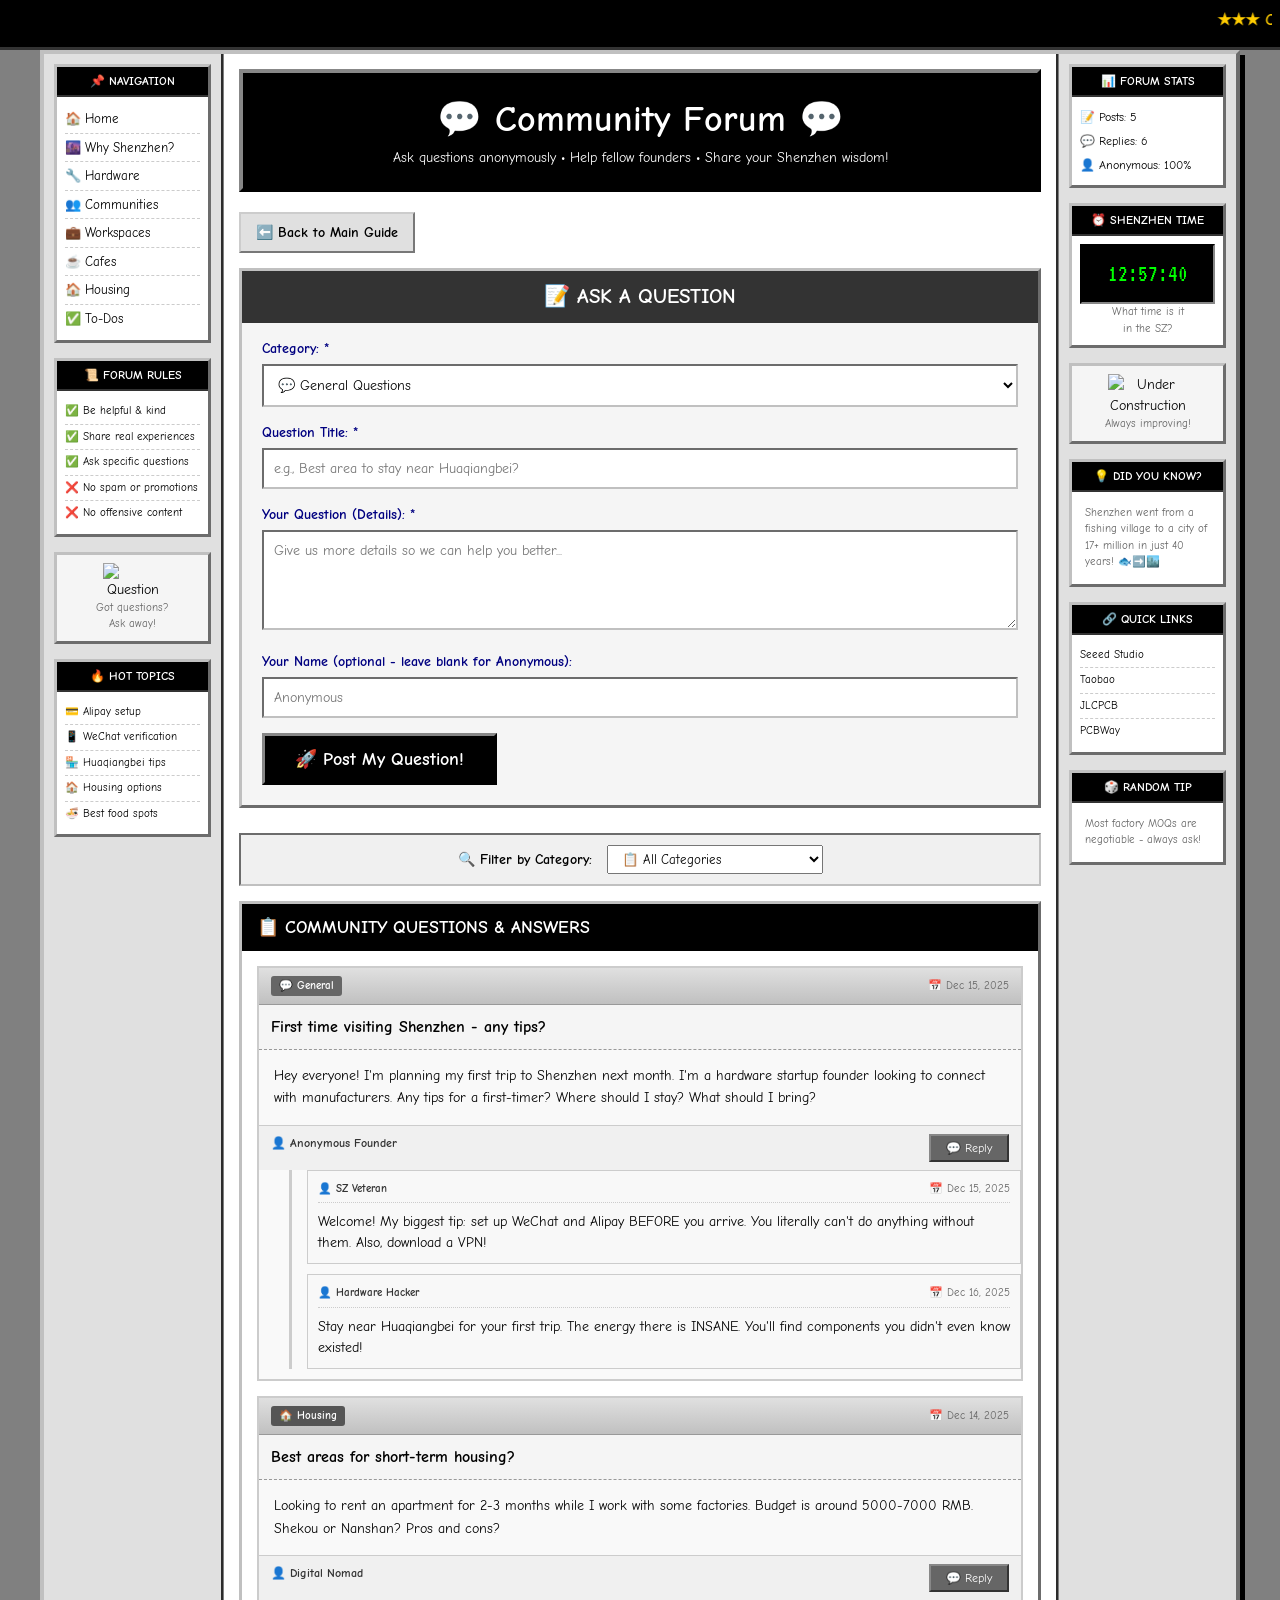
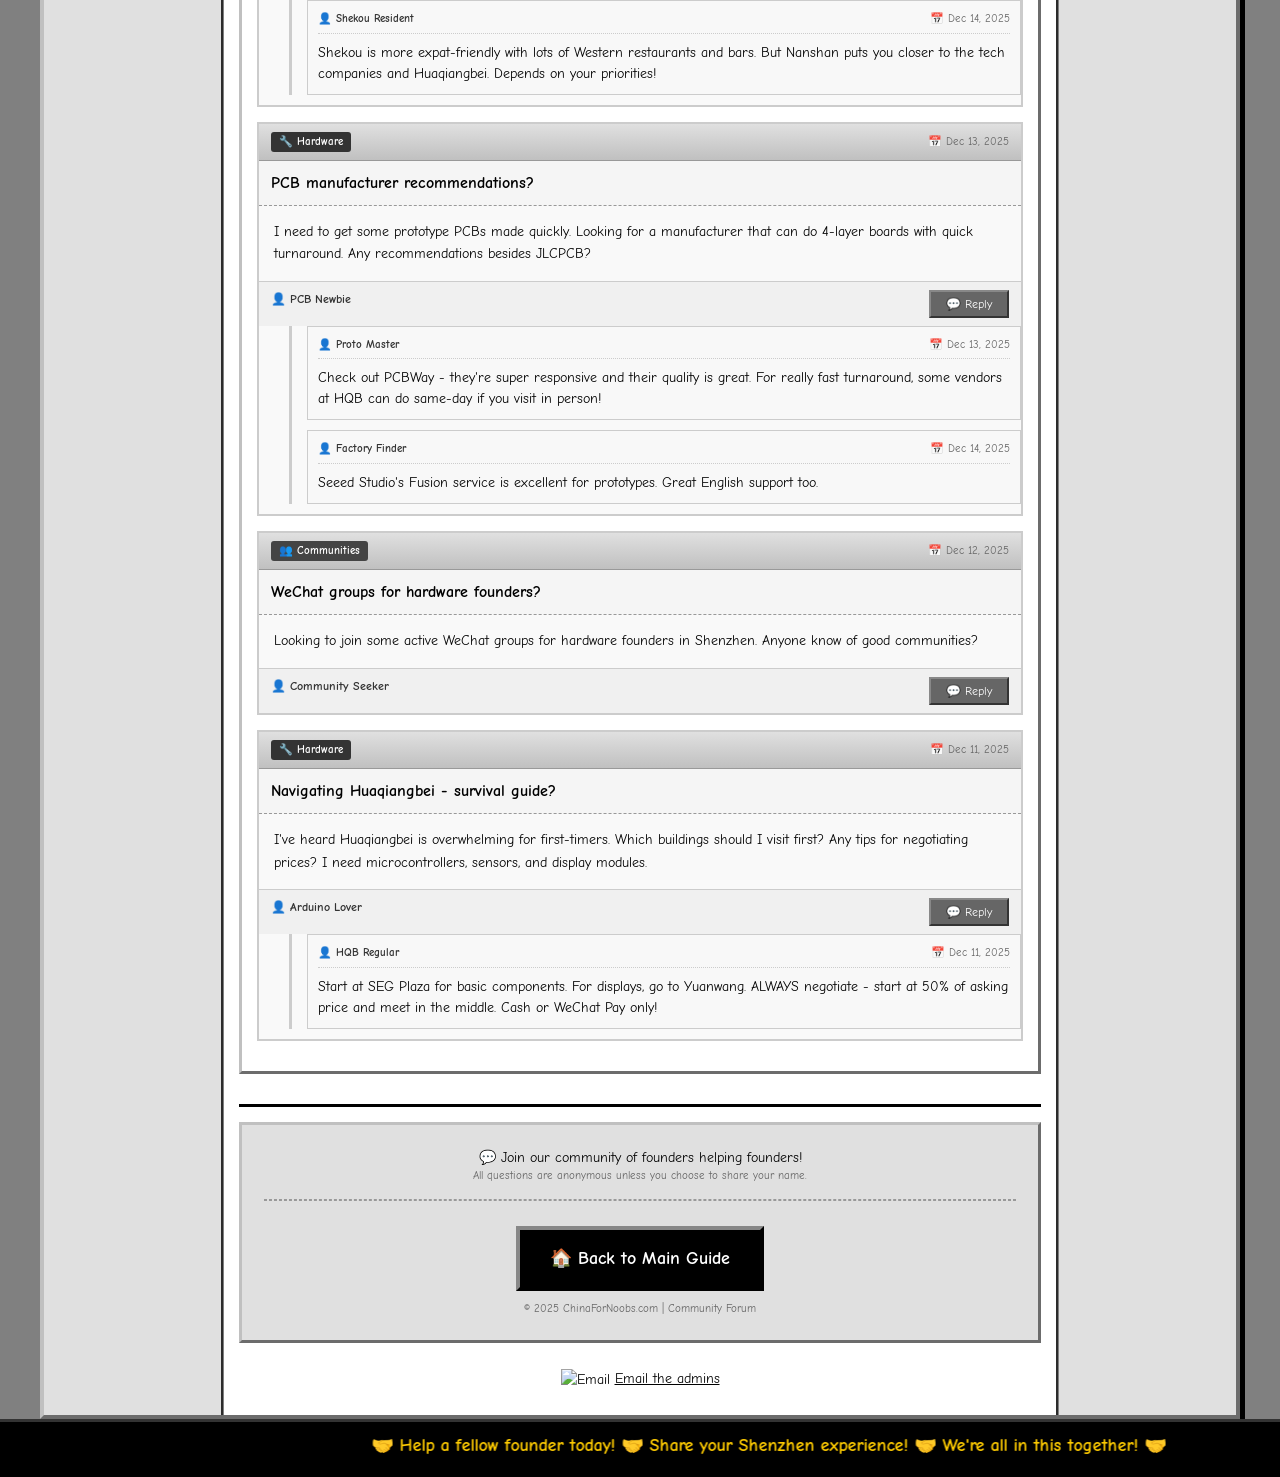
==== community.html @ 52471a55 "initial commit" ====
<!DOCTYPE html>
<html lang="en">
<head>
    <meta charset="UTF-8">
    <meta name="viewport" content="width=device-width, initial-scale=1.0">
    <title>💬 ChinaForNoobs Forum - Ask Questions Anonymously!</title>
    <link rel="stylesheet" href="style.css">
    <!-- Google tag (gtag.js) -->
    <script async src="https://www.googletagmanager.com/gtag/js?id=G-B983FGTJJH"></script>
    <script>
      window.dataLayer = window.dataLayer || [];
      function gtag(){dataLayer.push(arguments);}
      gtag('js', new Date());
      gtag('config', 'G-B983FGTJJH');
    </script>
</head>
<body>
    <!-- Classic 90s Header -->
    <div class="header-banner">
        <marquee behavior="scroll" direction="left" scrollamount="3">
            ★★★ ChinaForNoobs Community Forum ★★★ Ask Questions Anonymously! ★★★ Help Fellow Founders! ★★★ Share Your Shenzhen Knowledge! ★★★
        </marquee>
    </div>

    <table class="main-layout" cellpadding="0" cellspacing="0">
        <tr>
            <!-- Left Sidebar -->
            <td class="sidebar-left">
                <div class="sidebar-box">
                    <div class="sidebar-title">📌 NAVIGATION</div>
                    <ul class="nav-list">
                        <li><a href="index.html">🏠 Home</a></li>
                        <li><a href="index.html#intro">🌆 Why Shenzhen?</a></li>
                        <li><a href="index.html#hardware">🔧 Hardware</a></li>
                        <li><a href="index.html#communities">👥 Communities</a></li>
                        <li><a href="index.html#workspaces">💼 Workspaces</a></li>
                        <li><a href="index.html#cafes">☕ Cafes</a></li>
                        <li><a href="index.html#housing">🏠 Housing</a></li>
                        <li><a href="index.html#todos">✅ To-Dos</a></li>
                    </ul>
                </div>

                <div class="sidebar-box">
                    <div class="sidebar-title">📜 FORUM RULES</div>
                    <ul class="nav-list" style="font-size: 11px;">
                        <li>✅ Be helpful & kind</li>
                        <li>✅ Share real experiences</li>
                        <li>✅ Ask specific questions</li>
                        <li>❌ No spam or promotions</li>
                        <li>❌ No offensive content</li>
                    </ul>
                </div>

                <div class="sidebar-box gif-box">
                    <img src="https://web.archive.org/web/20091027101804/http://www.geocities.com/ejintai/question.gif" alt="Question" width="60">
                    <p class="small-text">Got questions?<br>Ask away!</p>
                </div>

                <div class="sidebar-box">
                    <div class="sidebar-title">🔥 HOT TOPICS</div>
                    <ul class="nav-list" style="font-size: 11px;">
                        <li>💳 Alipay setup</li>
                        <li>📱 WeChat verification</li>
                        <li>🏪 Huaqiangbei tips</li>
                        <li>🏠 Housing options</li>
                        <li>🍜 Best food spots</li>
                    </ul>
                </div>
            </td>

            <!-- Main Content -->
            <td class="main-content">
                <!-- Forum Header -->
                <div class="forum-header">
                    <h1>💬 Community Forum 💬</h1>
                    <p>Ask questions anonymously • Help fellow founders • Share your Shenzhen wisdom!</p>
                </div>

                <a href="index.html" class="back-link">⬅️ Back to Main Guide</a>

                <!-- Post Form -->
                <div class="post-form">
                    <h2>📝 ASK A QUESTION</h2>
                    <form id="new-post-form">
                        <div class="form-group">
                            <label for="post-category">Category: *</label>
                            <select id="post-category" required>
                                <option value="general">💬 General Questions</option>
                                <option value="hardware">🔧 Hardware & Manufacturing</option>
                                <option value="housing">🏠 Housing & Living</option>
                                <option value="communities">👥 Communities & Networking</option>
                                <option value="workspaces">💼 Workspaces</option>
                                <option value="cafes">☕ Cafes & Hidden Spots</option>
                                <option value="todos">✅ Visa & Preparation</option>
                            </select>
                        </div>
                        <div class="form-group">
                            <label for="post-title">Question Title: *</label>
                            <input type="text" id="post-title" required placeholder="e.g., Best area to stay near Huaqiangbei?">
                        </div>
                        <div class="form-group">
                            <label for="post-content">Your Question (Details): *</label>
                            <textarea id="post-content" required placeholder="Give us more details so we can help you better..."></textarea>
                        </div>
                        <div class="form-group">
                            <label for="post-author">Your Name (optional - leave blank for Anonymous):</label>
                            <input type="text" id="post-author" placeholder="Anonymous">
                        </div>
                        <button type="submit" class="submit-btn">🚀 Post My Question!</button>
                    </form>
                </div>

                <!-- Category Filter -->
                <div class="category-filter">
                    <label for="category-filter">🔍 Filter by Category:</label>
                    <select id="category-filter" onchange="filterPosts()">
                        <option value="all">📋 All Categories</option>
                        <option value="general">💬 General Questions</option>
                        <option value="hardware">🔧 Hardware & Manufacturing</option>
                        <option value="housing">🏠 Housing & Living</option>
                        <option value="communities">👥 Communities & Networking</option>
                        <option value="workspaces">💼 Workspaces</option>
                        <option value="cafes">☕ Cafes & Hidden Spots</option>
                        <option value="todos">✅ Visa & Preparation</option>
                    </select>
                </div>

                <!-- Posts Container -->
                <div class="posts-container">
                    <div class="posts-header">
                        📋 COMMUNITY QUESTIONS & ANSWERS
                    </div>
                    <div id="posts-list">
                        <!-- Posts will be loaded here by JavaScript -->
                        <div class="no-posts">
                            <p>Loading posts...</p>
                        </div>
                    </div>
                </div>

                <!-- Footer -->
                <div class="footer-section">
                    <hr class="rainbow-hr">
                    <table class="footer-table">
                        <tr>
                            <td>
                                <p>💬 Join our community of founders helping founders!</p>
                                <p class="small-text">All questions are anonymous unless you choose to share your name.</p>
                                <hr style="margin: 15px 0; border: 1px dashed #999;">
                                <p><a href="index.html" class="big-button">🏠 Back to Main Guide</a></p>
                                <p class="small-text">© 2025 ChinaForNoobs.com | Community Forum</p>
                            </td>
                        </tr>
                    </table>
                    
                    <div class="guestbook-link">
                        <img src="https://web.archive.org/web/20091027065852/http://hk.geocities.com/vlounge_hk/email2.gif" alt="Email" width="40">
                        <a href="mailto:hello@chinafornoobs.com">Email the admins</a>
                    </div>
                </div>
            </td>

            <!-- Right Sidebar -->
            <td class="sidebar-right">
                <div class="sidebar-box">
                    <div class="sidebar-title">📊 FORUM STATS</div>
                    <ul class="stats-list">
                        <li>📝 Posts: <span id="post-count">5</span></li>
                        <li>💬 Replies: <span id="reply-count">6</span></li>
                        <li>👤 Anonymous: 100%</li>
                    </ul>
                </div>

                <div class="sidebar-box">
                    <div class="sidebar-title">⏰ SHENZHEN TIME</div>
                    <div id="shenzhen-clock" class="clock">--:--:--</div>
                    <p class="small-text">What time is it<br>in the SZ?</p>
                </div>

                <div class="sidebar-box gif-box">
                    <img src="https://web.archive.org/web/20090830081744/http://www.geocities.com/SouthBeach/Marina/4942/under.gif" alt="Under Construction" width="80">
                    <p class="blink small-text">Always improving!</p>
                </div>

                <div class="sidebar-box">
                    <div class="sidebar-title">💡 DID YOU KNOW?</div>
                    <p class="small-text" style="text-align: left; padding: 5px;">
                        Shenzhen went from a fishing village to a city of 17+ million in just 40 years! 🐟➡️🏙️
                    </p>
                </div>

                <div class="sidebar-box">
                    <div class="sidebar-title">🔗 QUICK LINKS</div>
                    <ul class="nav-list" style="font-size: 11px;">
                        <li><a href="https://www.seeedstudio.com" target="_blank">Seeed Studio</a></li>
                        <li><a href="https://www.taobao.com" target="_blank">Taobao</a></li>
                        <li><a href="https://jlcpcb.com" target="_blank">JLCPCB</a></li>
                        <li><a href="https://www.pcbway.com" target="_blank">PCBWay</a></li>
                    </ul>
                </div>

                <div class="sidebar-box">
                    <div class="sidebar-title">🎲 RANDOM TIP</div>
                    <p class="small-text" id="random-tip" style="text-align: left; padding: 5px;">
                        Learn to say "多少钱?" (duōshǎo qián) - "How much?" - it's your most useful phrase at HQB!
                    </p>
                </div>
            </td>
        </tr>
    </table>

    <!-- Bottom Banner -->
    <div class="bottom-banner">
        <marquee behavior="alternate" direction="left" scrollamount="2">
            🤝 Help a fellow founder today! 🤝 Share your Shenzhen experience! 🤝 We're all in this together! 🤝
        </marquee>
    </div>

    <script src="script.js"></script>
    <script>
        // Random tips for the sidebar
        const tips = [
            "Learn to say \"多少钱?\" (duōshǎo qián) - \"How much?\" - it's essential at HQB!",
            "Always carry a power bank - you'll need WeChat & Alipay everywhere!",
            "Download Didi (Chinese Uber) before you arrive!",
            "Metro Line 1 takes you straight to Huaqiangbei!",
            "Bring business cards - they're still a big deal in China!",
            "Register at the police station within 24 hours of arrival!",
            "Manner Coffee is cheap, good, and everywhere!",
            "OCT Loft is perfect for creative inspiration & coffee!",
            "Most factory MOQs are negotiable - always ask!",
            "Join hardware founder WeChat groups for real-time advice!"
        ];
        
        function showRandomTip() {
            const tipElement = document.getElementById('random-tip');
            if (tipElement) {
                tipElement.textContent = tips[Math.floor(Math.random() * tips.length)];
            }
        }
        
        // Change tip every 30 seconds
        showRandomTip();
        setInterval(showRandomTip, 30000);

        // Update forum stats
        function updateForumStats() {
            const posts = getPosts();
            const postCountEl = document.getElementById('post-count');
            const replyCountEl = document.getElementById('reply-count');
            
            if (postCountEl) {
                postCountEl.textContent = posts.length;
            }
            if (replyCountEl) {
                const totalReplies = posts.reduce((sum, post) => sum + (post.replies?.length || 0), 0);
                replyCountEl.textContent = totalReplies;
            }
        }
        
        // Update stats on load
        setTimeout(updateForumStats, 100);
    </script>
</body>
</html>
---- style.css ----
/* ==========================================
   ChinaForNoobs.com - Retro 90s/2000s Styles
   Mostly B&W with accent colors
   ========================================== */

/* Import some classic-ish fonts */
@import url('https://fonts.googleapis.com/css2?family=Comic+Neue:wght@400;700&family=VT323&display=swap');

/* Reset and Base */
* {
    margin: 0;
    padding: 0;
    box-sizing: border-box;
}

body {
    font-family: 'Comic Neue', 'Comic Sans MS', cursive, sans-serif;
    background-color: #808080;
    color: #000000;
    font-size: 14px;
    line-height: 1.5;
}

a {
    color: #000000;
    text-decoration: underline;
}

a:visited {
    color: #333333;
}

a:hover {
    color: #cc0000;
    text-decoration: underline;
    cursor: pointer;
}

/* Classic Header Banner */
.header-banner {
    background-color: #000000;
    padding: 8px;
    color: #ffffff;
    font-weight: bold;
    font-size: 16px;
    border-bottom: 3px solid #333333;
}

.header-banner marquee {
    color: #ffcc00;
}

/* Main Table Layout - Very 90s! */
.main-layout {
    width: 100%;
    max-width: 1200px;
    margin: 0 auto;
    background-color: #ffffff;
    border: 4px outset #c0c0c0;
    box-shadow: 5px 5px 0 #000000;
}

/* Sidebars */
.sidebar-left,
.sidebar-right {
    width: 180px;
    background-color: #e0e0e0;
    vertical-align: top;
    padding: 10px;
    border-right: 3px groove #808080;
}

.sidebar-right {
    border-right: none;
    border-left: 3px groove #808080;
    background-color: #e0e0e0;
}

.sidebar-box {
    background-color: #ffffff;
    border: 3px outset #c0c0c0;
    margin-bottom: 15px;
    padding: 8px;
    text-align: center;
}

.sidebar-title {
    background-color: #000000;
    color: #ffffff;
    font-weight: bold;
    font-size: 12px;
    padding: 5px;
    margin: -8px -8px 8px -8px;
    text-transform: uppercase;
    border-bottom: 2px solid #333333;
}

.nav-list {
    list-style: none;
    text-align: left;
    font-size: 13px;
}

.nav-list li {
    padding: 4px 0;
    border-bottom: 1px dashed #cccccc;
}

.nav-list li:last-child {
    border-bottom: none;
}

.nav-list a {
    text-decoration: none;
    color: #000000;
}

.nav-list a:hover {
    color: #cc0000;
    background-color: #f0f0f0;
}

.gif-box {
    background-color: #f5f5f5;
}

.gif-box img {
    display: block;
    margin: 0 auto;
}

/* Main Content Area */
.main-content {
    background-color: #ffffff;
    vertical-align: top;
    padding: 15px;
}

/* Logo Area */
.logo-area {
    text-align: center;
    padding: 20px;
    background-color: #ffffff;
    border: 4px double #000000;
    margin-bottom: 20px;
}

.rainbow-text {
    font-family: 'VT323', 'Comic Neue', monospace;
    font-size: 48px;
    color: #000000;
    text-shadow: 2px 2px 0 #cccccc;
}

.tagline {
    font-family: 'Comic Neue', cursive;
    font-size: 24px;
    color: #cc0000;
    margin: 10px 0;
}

.subtitle {
    font-size: 16px;
    color: #333333;
    font-style: italic;
}

.rainbow-hr {
    height: 3px;
    background-color: #000000;
    border: none;
    margin: 15px 0;
}

/* Content Sections */
.content-section {
    margin-bottom: 25px;
    border: 3px outset #c0c0c0;
    background-color: #f5f5f5;
}

.section-header {
    background-color: #000000;
    color: #ffffff;
    font-size: 18px;
    font-weight: bold;
    padding: 10px 15px;
    border-bottom: 3px groove #808080;
}

.section-header img {
    vertical-align: middle;
    margin-right: 5px;
}

.section-content {
    padding: 15px;
    background-color: #ffffff;
}

.inner-table {
    width: 100%;
}

.text-cell {
    padding: 10px;
}

/* Info Boxes */
.info-box {
    padding: 15px;
    margin: 15px 0;
    border: 3px inset #c0c0c0;
}

.info-box.green {
    background-color: #e8f5e8;
    border-color: #666666;
}

.info-box.blue {
    background-color: #e8f0f5;
    border-color: #666666;
}

.info-box.yellow {
    background-color: #f5f5e8;
    border-color: #666666;
}

.info-box.pink {
    background-color: #f5e8f0;
    border-color: #666666;
}

.info-box ul {
    margin-left: 20px;
}

.info-box li {
    margin: 5px 0;
}

.highlight-box {
    background-color: #f5f5f5;
    padding: 15px;
    border: 3px dashed #333333;
    margin: 15px 0;
    text-align: center;
    font-size: 16px;
}

.tip-box {
    background-color: #f5f5f5;
    border-left: 5px solid #000000;
    padding: 15px;
    margin: 15px 0;
}

.warning-box {
    background-color: #f5f5f5;
    border: 3px solid #cc0000;
    padding: 15px;
    margin: 15px 0;
    text-align: center;
    font-weight: bold;
}

/* Data Tables */
.data-table {
    width: 100%;
    border-collapse: collapse;
    margin: 15px 0;
    border: 2px solid #000000;
}

.data-table th,
.data-table td {
    padding: 10px;
    border: 1px solid #000000;
    text-align: left;
}

.table-header {
    background-color: #000000;
}

.table-header th {
    color: #ffffff;
    font-weight: bold;
}

.alt-row {
    background-color: #f0f0f0;
}

/* Checklist */
.checklist {
    background-color: #fffff0;
    padding: 15px;
    border: 2px dashed #999999;
}

.checklist-item {
    padding: 8px;
    border-bottom: 1px dotted #cccccc;
    display: flex;
    align-items: flex-start;
    gap: 10px;
}

.checklist-item:last-child {
    border-bottom: none;
}

.checklist-item input[type="checkbox"] {
    width: 20px;
    height: 20px;
    margin-top: 2px;
}

.checklist-item label {
    flex: 1;
}

/* Buttons */
.big-button {
    display: inline-block;
    background-color: #000000;
    color: #ffffff !important;
    font-size: 18px;
    font-weight: bold;
    padding: 15px 30px;
    border: 4px outset #333333;
    text-decoration: none;
    cursor: pointer;
    margin: 10px;
}

.big-button:hover {
    background-color: #333333;
    border-style: inset;
}

.big-button:active {
    border-style: inset;
}

/* Blink Animation - Very 90s! */
.blink {
    animation: blink-animation 1s steps(2, start) infinite;
}

@keyframes blink-animation {
    to {
        visibility: hidden;
    }
}

/* Footer */
.footer-section {
    margin-top: 30px;
    text-align: center;
}

.footer-table {
    width: 100%;
    background-color: #e0e0e0;
    border: 3px outset #c0c0c0;
}

.footer-table td {
    padding: 20px;
    text-align: center;
}

.footer-table img {
    vertical-align: middle;
    margin: 0 5px;
}

.guestbook-link {
    margin-top: 15px;
    padding: 10px;
}

.guestbook-link img {
    vertical-align: middle;
}

/* Clock Widget */
.clock {
    font-family: 'VT323', monospace;
    font-size: 24px;
    color: #00ff00;
    background-color: #000000;
    padding: 10px;
    border: 2px inset #333333;
}

/* Weather Widget */
.weather-widget {
    font-size: 12px;
}

.big-temp {
    font-size: 28px;
    color: #000000;
}

/* Exchange Rate */
.exchange-rate {
    font-size: 16px;
    font-weight: bold;
    color: #000000;
}

/* Stats */
.stats-list {
    list-style: none;
    text-align: left;
    font-size: 12px;
}

.stats-list li {
    padding: 3px 0;
}

/* Text Utilities */
.center-text {
    text-align: center;
}

.small-text {
    font-size: 11px;
    color: #666666;
}

/* Bottom Banner */
.bottom-banner {
    background-color: #000000;
    padding: 10px;
    color: #ffcc00;
    font-weight: bold;
    font-size: 18px;
    border-top: 3px solid #333333;
}

/* ==========================================
   Community / Forum Page Styles
   ========================================== */

.forum-header {
    background-color: #000000;
    color: #ffffff;
    padding: 20px;
    text-align: center;
    border: 4px outset #333333;
    margin-bottom: 20px;
}

.forum-header h1 {
    font-size: 36px;
}

.forum-container {
    max-width: 900px;
    margin: 0 auto;
    padding: 20px;
}

.post-form {
    background-color: #f5f5f5;
    border: 3px outset #c0c0c0;
    padding: 20px;
    margin-bottom: 25px;
}

.post-form h2 {
    background-color: #333333;
    color: #ffffff;
    padding: 10px;
    margin: -20px -20px 15px -20px;
    text-align: center;
}

.form-group {
    margin-bottom: 15px;
}

.form-group label {
    display: block;
    font-weight: bold;
    margin-bottom: 5px;
    color: #000080;
}

.form-group input[type="text"],
.form-group textarea,
.form-group select {
    width: 100%;
    padding: 10px;
    font-family: 'Comic Neue', cursive;
    font-size: 14px;
    border: 2px inset #c0c0c0;
    background-color: #ffffff;
}

.form-group textarea {
    min-height: 100px;
    resize: vertical;
}

.submit-btn {
    background-color: #000000;
    color: #ffffff;
    font-size: 18px;
    font-weight: bold;
    padding: 12px 30px;
    border: 3px outset #333333;
    cursor: pointer;
    font-family: 'Comic Neue', cursive;
}

.submit-btn:hover {
    background-color: #333333;
}

.submit-btn:active {
    border-style: inset;
}

/* Forum Posts */
.posts-container {
    background-color: #ffffff;
    border: 3px outset #c0c0c0;
    padding: 15px;
}

.posts-header {
    background-color: #000000;
    color: #ffffff;
    padding: 10px 15px;
    margin: -15px -15px 15px -15px;
    font-size: 18px;
    font-weight: bold;
}

.post {
    border: 2px solid #cccccc;
    margin-bottom: 15px;
    background-color: #f9f9f9;
}

.post-header {
    background: linear-gradient(to bottom, #e0e0e0, #c0c0c0);
    padding: 8px 12px;
    border-bottom: 1px solid #999999;
    display: flex;
    justify-content: space-between;
    align-items: center;
}

.post-category {
    background-color: #333333;
    color: #ffffff;
    padding: 2px 8px;
    font-size: 11px;
    font-weight: bold;
    border-radius: 3px;
}

.post-category.housing { background-color: #555555; }
.post-category.hardware { background-color: #333333; }
.post-category.communities { background-color: #444444; }
.post-category.general { background-color: #666666; }

.post-date {
    font-size: 11px;
    color: #666666;
}

.post-title {
    background-color: #f5f5f5;
    padding: 10px 12px;
    font-weight: bold;
    font-size: 16px;
    border-bottom: 1px dashed #999999;
}

.post-content {
    padding: 15px;
    line-height: 1.6;
}

.post-footer {
    background-color: #f0f0f0;
    padding: 8px 12px;
    border-top: 1px solid #cccccc;
    display: flex;
    justify-content: space-between;
    font-size: 12px;
}

.post-author {
    color: #333333;
    font-weight: bold;
}

.reply-btn {
    background-color: #666666;
    color: #ffffff;
    padding: 5px 15px;
    border: 2px outset #888888;
    font-size: 12px;
    cursor: pointer;
    font-family: 'Comic Neue', cursive;
}

.reply-btn:hover {
    background-color: #444444;
}

/* Replies */
.replies-container {
    margin-left: 30px;
    border-left: 3px solid #cccccc;
    padding-left: 15px;
}

.reply {
    background-color: #f8f8f8;
    border: 1px solid #cccccc;
    padding: 10px;
    margin-bottom: 10px;
}

.reply-header {
    display: flex;
    justify-content: space-between;
    font-size: 11px;
    color: #666666;
    margin-bottom: 8px;
    padding-bottom: 5px;
    border-bottom: 1px dotted #cccccc;
}

.reply-author {
    color: #333333;
    font-weight: bold;
}

/* No posts message */
.no-posts {
    text-align: center;
    padding: 40px;
    color: #666666;
    font-style: italic;
}

.no-posts img {
    display: block;
    margin: 0 auto 15px auto;
}

/* Category Filter */
.category-filter {
    background-color: #f0f0f0;
    padding: 10px 15px;
    border: 2px inset #c0c0c0;
    margin-bottom: 15px;
    text-align: center;
}

.category-filter label {
    font-weight: bold;
    margin-right: 10px;
}

.category-filter select {
    padding: 5px 10px;
    font-family: 'Comic Neue', cursive;
}

/* Back link */
.back-link {
    display: inline-block;
    margin-bottom: 15px;
    padding: 8px 15px;
    background-color: #e0e0e0;
    border: 2px outset #cccccc;
    text-decoration: none;
    color: #000000;
    font-weight: bold;
}

.back-link:hover {
    background-color: #cccccc;
    color: #000000;
}

/* Responsive-ish (but still retro) */
@media (max-width: 800px) {
    .sidebar-left,
    .sidebar-right {
        display: none;
    }
    
    .main-layout {
        display: block;
    }
    
    .main-content {
        display: block;
        width: 100%;
    }
    
    .rainbow-text {
        font-size: 28px;
    }
}

/* Scrollbar styling for that extra retro feel */
::-webkit-scrollbar {
    width: 16px;
    height: 16px;
}

::-webkit-scrollbar-track {
    background: #c0c0c0;
    border: 1px solid #808080;
}

::-webkit-scrollbar-thumb {
    background: linear-gradient(to bottom, #dfdfdf, #a0a0a0);
    border: 2px outset #c0c0c0;
}

::-webkit-scrollbar-thumb:hover {
    background: linear-gradient(to bottom, #a0a0a0, #808080);
}

/* Selection colors */
::selection {
    background-color: #000080;
    color: #ffffff;
}
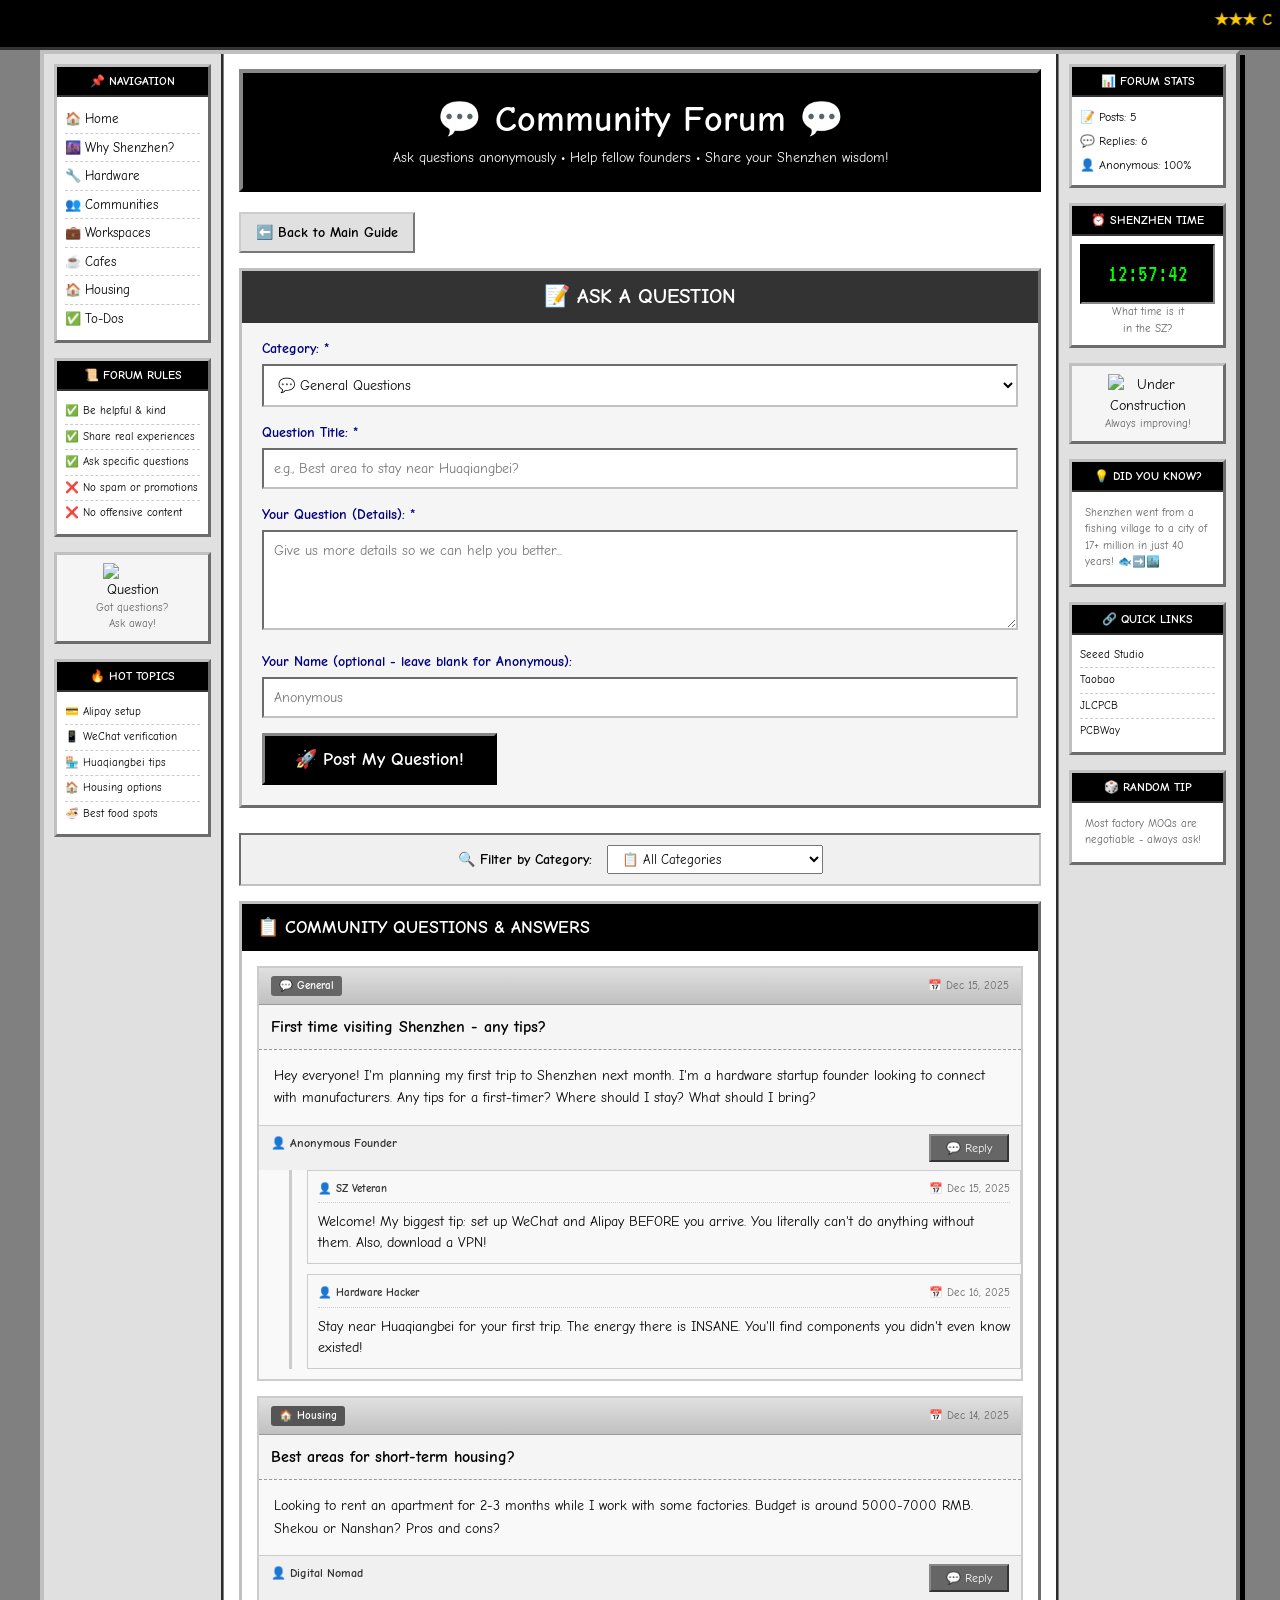
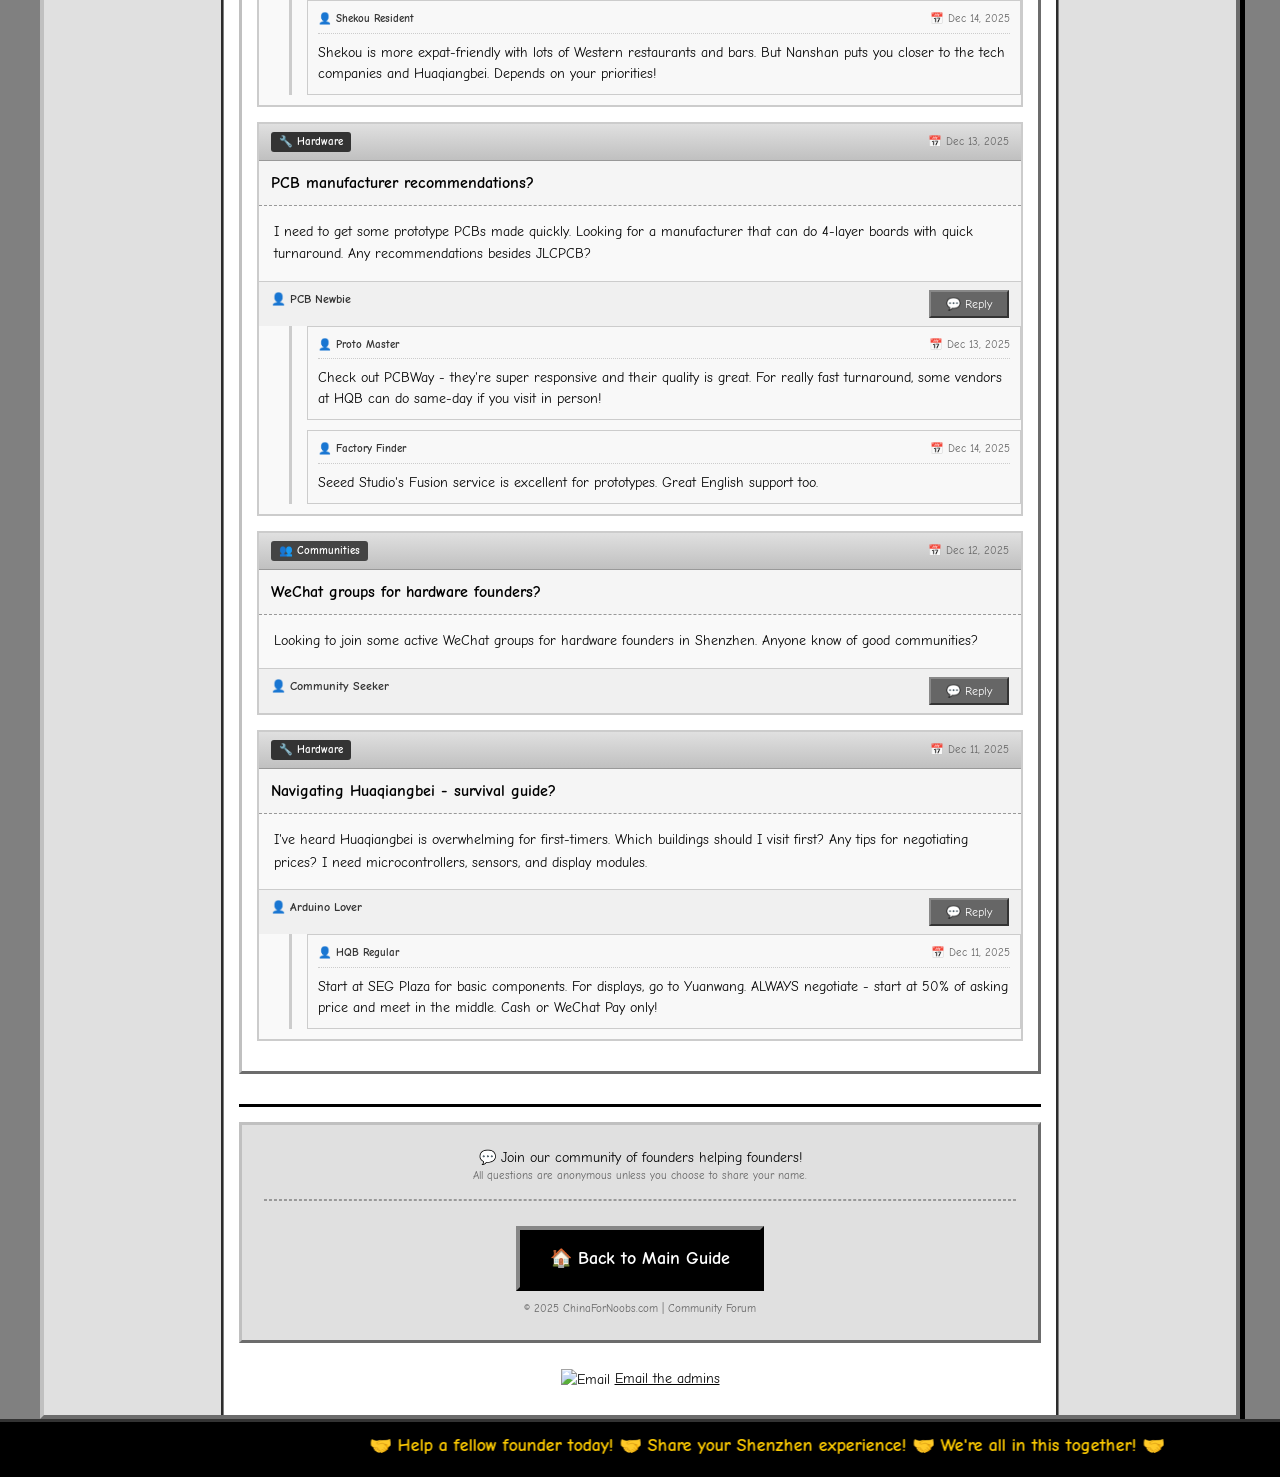
==== commit 2da3eba3: "updated to be able to push v1" ====
--- a/community.html
+++ b/community.html
@@ -263,3 +263,6 @@
     </script>
 </body>
 </html>
+
+
+
--- a/style.css
+++ b/style.css
@@ -745,3 +745,117 @@
     background-color: #000080;
     color: #ffffff;
 }
+
+/* ==========================================
+   Email Subscription Modal
+   ========================================== */
+.email-modal-overlay {
+    position: fixed;
+    top: 0;
+    left: 0;
+    width: 100%;
+    height: 100%;
+    background-color: rgba(0, 0, 0, 0.85);
+    z-index: 10000;
+    display: flex;
+    justify-content: center;
+    align-items: center;
+    animation: fadeIn 0.3s ease-in;
+}
+
+@keyframes fadeIn {
+    from {
+        opacity: 0;
+    }
+    to {
+        opacity: 1;
+    }
+}
+
+.email-modal-box {
+    background-color: #ffffff;
+    border: 5px outset #c0c0c0;
+    box-shadow: 10px 10px 0 #000000, 0 0 0 3px #000000;
+    max-width: 500px;
+    width: 90%;
+    animation: slideDown 0.4s ease-out;
+    position: relative;
+}
+
+@keyframes slideDown {
+    from {
+        transform: translateY(-50px);
+        opacity: 0;
+    }
+    to {
+        transform: translateY(0);
+        opacity: 1;
+    }
+}
+
+.email-modal-header {
+    background-color: #000000;
+    color: #ffcc00;
+    font-size: 20px;
+    font-weight: bold;
+    padding: 15px;
+    text-align: center;
+    border-bottom: 3px groove #808080;
+    text-transform: uppercase;
+}
+
+.email-modal-content {
+    padding: 25px;
+    background-color: #f5f5f5;
+    text-align: center;
+}
+
+.email-modal-content p {
+    margin: 15px 0;
+    font-size: 16px;
+}
+
+.email-modal-content .form-group {
+    margin: 20px 0;
+    text-align: left;
+}
+
+.email-modal-content .form-group label {
+    display: block;
+    font-weight: bold;
+    margin-bottom: 8px;
+    color: #000000;
+    font-size: 14px;
+}
+
+.email-modal-content .form-group input[type="email"] {
+    width: 100%;
+    padding: 12px;
+    font-family: 'Comic Neue', cursive;
+    font-size: 16px;
+    border: 3px inset #c0c0c0;
+    background-color: #ffffff;
+    color: #000000;
+}
+
+.email-modal-content .form-group input[type="email"]:focus {
+    outline: 2px solid #000000;
+    border-color: #000000;
+}
+
+.email-modal-content .big-button {
+    width: 100%;
+    margin: 20px 0 10px 0;
+    font-size: 18px;
+    padding: 18px;
+}
+
+.email-modal-content .big-button:hover {
+    transform: scale(1.02);
+    transition: transform 0.2s;
+}
+
+/* Prevent scrolling when modal is open */
+body.modal-open {
+    overflow: hidden;
+}
